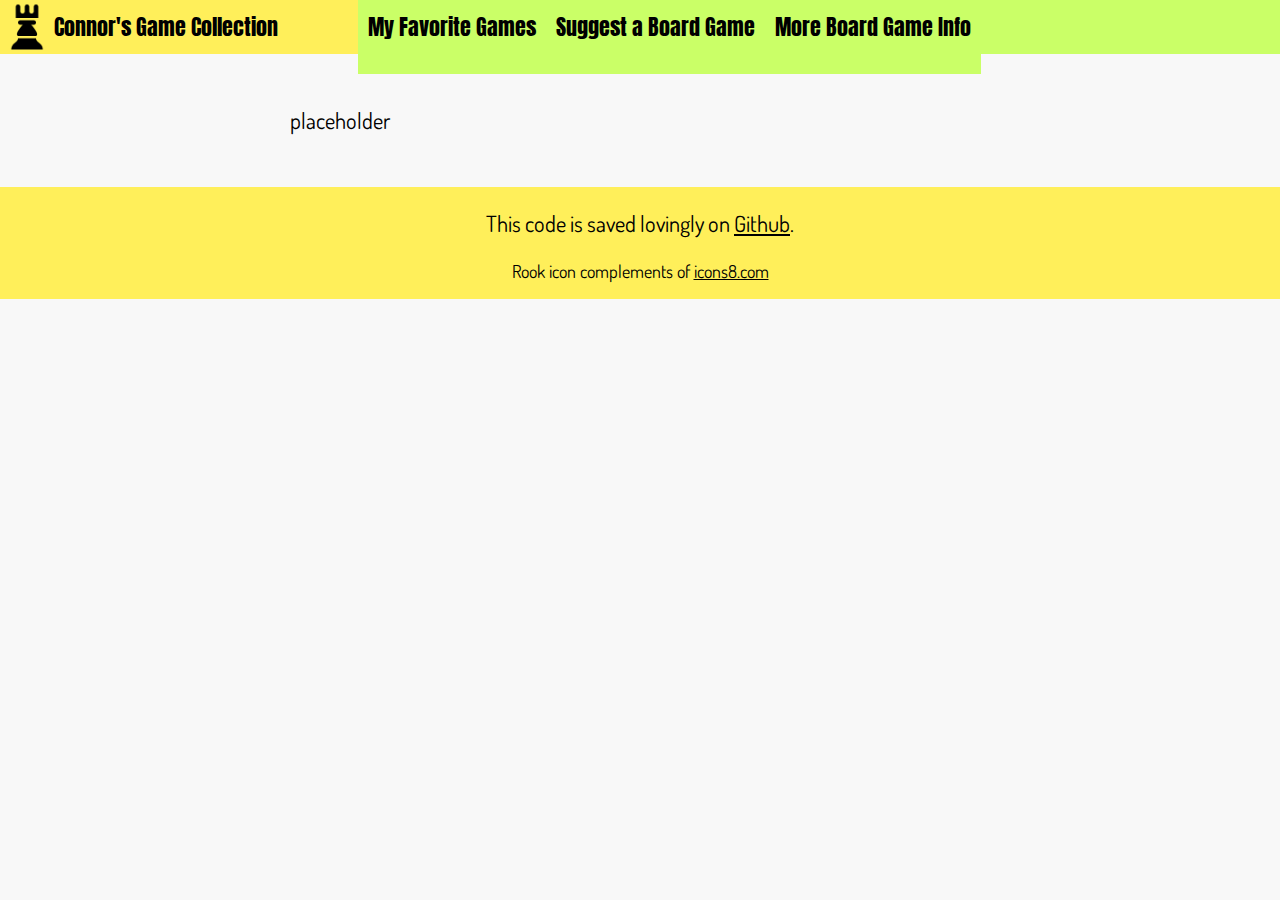
==== index.html @ eedf7c8d "Almost have the layout looking like I want it to" ====
<!DOCTYPE HTML>
<html>
    <head>
        <title>Board Games</title>
        <link rel="stylesheet" type="text/css" href="style.css"/>
        <link href="https://fonts.googleapis.com/css?family=Anton|Dosis|Rammetto+One" rel="stylesheet">
    </head>
    <body>
        <div class="header">
            <a href="/index.html">
                <div class="logo_box active">
                    <img src="/img/Rook.gif" alt="A rook" class="logo_img"/>
                    <div class="logo">Connor's Game Collection</div>
                </div>
            </a>
            <div class="menu">
                <ul>
                    <a href="/favorites.html"><li>My Favorite Games</li></a>
                    <a href="/suggest.html"><li>Suggest a Board Game</li></a>
                    <a href="/moreinfo.html"><li>More Board Game Info</li></a>
                </ul>
            </div>
        </div>
        <div class="body">

        <p> placeholder </p>
        </div>
        <div class="footer">
            <p>This code is saved lovingly on <a href="https://github.com/cweeks12/boardgamesite">Github</a>.</p>
            <p class="attribution">Rook icon complements of <a href="https://icons8.com/">icons8.com</a></p>
        </div>
    </body>
</html>
---- style.css ----
body {
    display: grid;

    grid-template-areas:
    "header"
    "body"
    "footer";
    grid-gap: 30px;
    font-size: 1.4em;
    margin: 0px;
    background-color:#F8F8F8;
}

/* COLORS:
 * bright green: #5AFF61 
 * minty green: #7FE852
 * yellow green: #CAFF67
 * mustard yellow: #E8E852
 * light yellow: #FFEF5A
 */

.header{
    grid-area: header;
    font-family: 'Anton', sans-serif;
    padding 10px;
    background-color: #CAFF67;
}

.header a{
    color: inherit;
    text-style: none;
}

.body {
    font-family: 'Dosis', sans-serif;
    grid-area: body;
    width: 700px;
    margin-left: auto;
    margin-right: auto;
}

.footer {
    font-family: 'Dosis', sans-serif;
    background-color: #FFEF5A;
    grid-area: footer;
    text-align: center;
    font-size: 1em;
}

.footer a{
    color: #000;
}

.footer .attribution {
    font-size: .8em;
}

.logo_box {
    width: 28%;
    display: block;
    float: left;
}

.logo {
    font-family: 'Anton', sans-serif;
    margin-top: auto;
    margin-bottom: auto;
    padding: 10px;
}

.logo_img {
    display: block;
    width: 54px;
    float: left;
}

.menu {
    font-family: 'Anton', sans-serif;
    height: 100%;
}

.menu ul {
    display: block;
    height: 100%;
    margin-top: 0px;
    margin-bottom: auto;

}

.menu ul li {
    display: block;
    list-style: none;
    float: left;
    background-color: #CAFF67;
    padding: 10px;
    height: 100%;
}


.menu ul li.active {
    background-color: #7FE852;
}


.menu ul li a{
    text-decoration: none;
}

.menu ul li:hover{
    background-color: #FFEF5A;
}

.logo_box:hover{
    background-color: #FFEF5A;
}

.active{
    background-color: #7FE852;
}
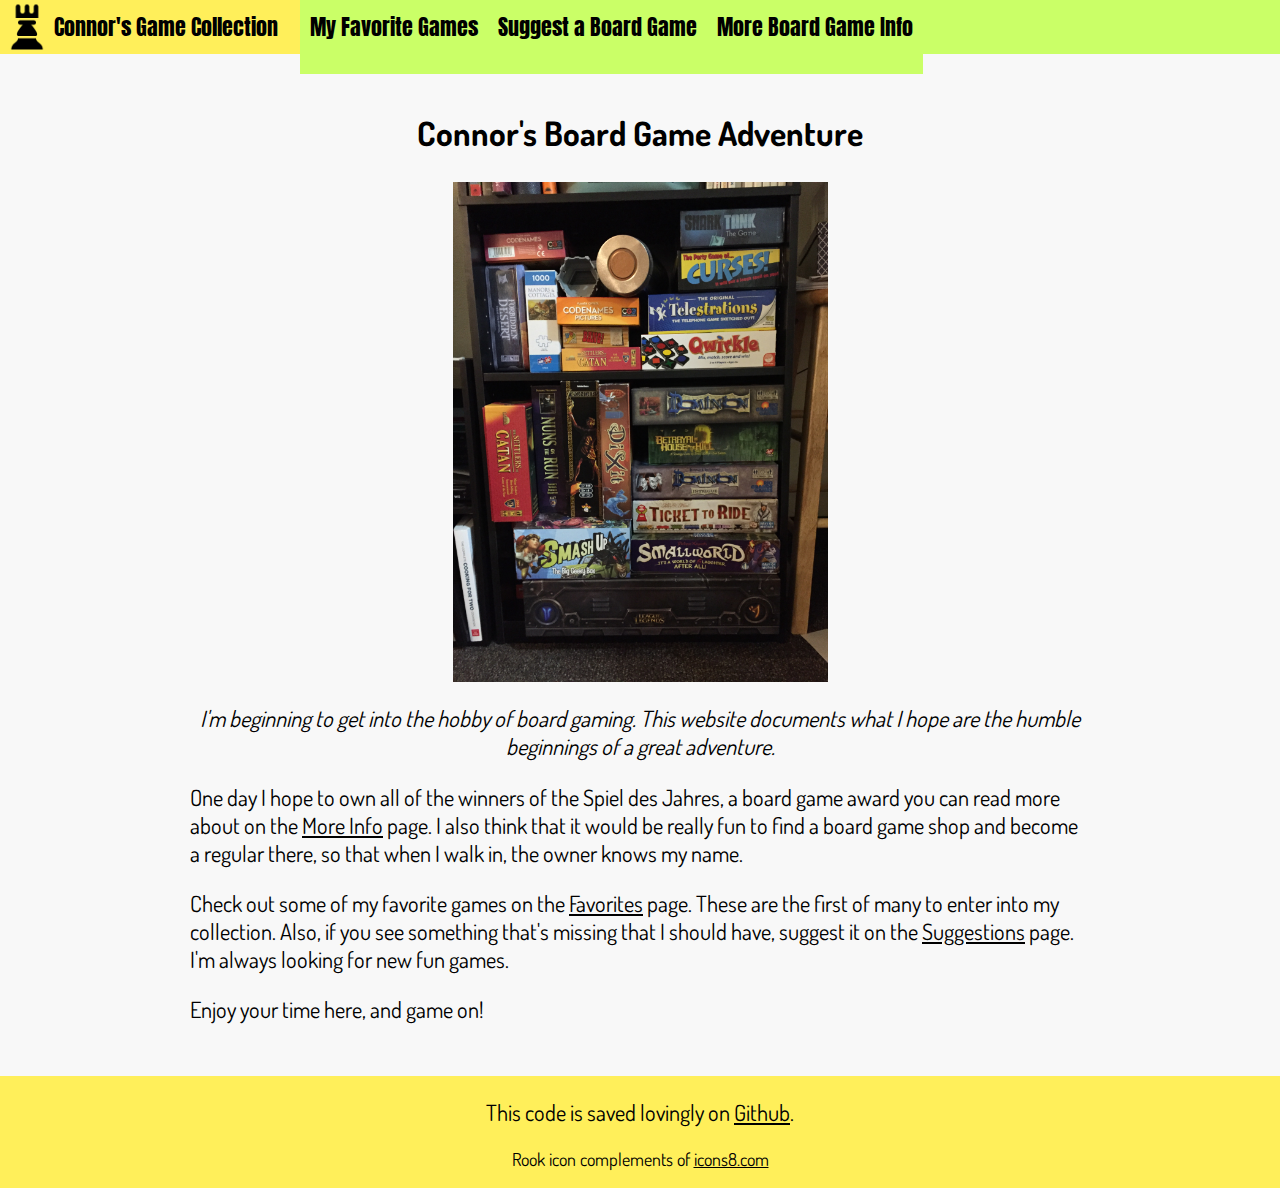
==== commit 445f56d7: "Good enough for production." ====
--- a/index.html
+++ b/index.html
@@ -23,7 +23,15 @@
         </div>
         <div class="body">
 
-        <p> placeholder </p>
+            <h2 style="text-align:center;">Connor's Board Game Adventure</h2>
+            <img src="/img/collection.jpg" alt="My Collection" id="collection"/>
+            <p class="intro">I'm beginning to get into the hobby of board gaming. This website documents what I hope are the humble beginnings of a great adventure.</p>
+            
+            <p> One day I hope to own all of the winners of the Spiel des Jahres, a board game award you can read more about on the <a href="/moreinfo.html">More Info</a> page. I also think that it would be really fun to find a board game shop and become a regular there, so that when I walk in, the owner knows my name.</p>
+
+            <p>Check out some of my favorite games on the <a href="/favorites.html">Favorites</a> page. These are the first of many to enter into my collection. Also, if you see something that's missing that I should have, suggest it on the <a href="/suggest.html">Suggestions</a> page. I'm always looking for new fun games.</p>
+
+            <p>Enjoy your time here, and game on!</p>
         </div>
         <div class="footer">
             <p>This code is saved lovingly on <a href="https://github.com/cweeks12/boardgamesite">Github</a>.</p>
--- a/style.css
+++ b/style.css
@@ -34,9 +34,10 @@
 .body {
     font-family: 'Dosis', sans-serif;
     grid-area: body;
-    width: 700px;
-    margin-left: auto;
-    margin-right: auto;
+    width: 900px;
+    margin-left: auto;
+    margin-right: auto;
+    overflow: hidden;
 }
 
 .footer {
@@ -56,7 +57,7 @@
 }
 
 .logo_box {
-    width: 28%;
+    width: 300px;
     display: block;
     float: left;
 }
@@ -118,3 +119,111 @@
     background-color: #7FE852;
 }
 
+.organizer {
+    display: grid;
+    grid-columns: 1fr;
+}
+
+.hidden_link{
+    display: block;
+    margin-bottom: 10px;
+    width: 100%;
+}
+
+.hidden_link a{
+    float: left;
+    margin-right: 10px;
+    color: #000;
+}
+
+.hidden_link:hover > div.tooltip {
+    float:left;
+    display: inherit;
+    background-color:#5AFF61;
+}
+
+.tooltip{
+    display: none;
+}
+
+a {
+    color: black;
+}
+
+.intro {
+    font-style: oblique;
+    text-align: center;
+}
+
+.organized {
+    display: grid;
+    grid-template-columns: 2fr 3fr;
+    width:600px;
+    margin-left: auto;
+    margin-right:auto;
+}
+
+.organized div{
+    width=100%;
+    padding: 10px;
+    text-align: right;
+}
+
+.organized input {
+    width:100%;
+    height: 1.2em;
+}
+
+input.submit_button {
+    height: 50px;
+    width: 200px;
+    margin-left: auto;
+    margin-right: auto;
+}
+
+textarea{
+    width: 100%;
+    height: 100px;
+}
+
+.submit {
+    grid-column: span 2;
+    width: 300px;
+    margin-left: auto;
+    margin-right: auto;
+}
+
+.organized_games {
+    width: 900px;
+    display: grid;
+    grid-template-columns: 2fr 3fr;
+    margin-left: auto;
+    margin-right:auto;
+}
+
+.organized_games .row {
+    height: 300px;
+    padding: 10px;
+}
+
+.organized_games div p {
+    font-size: 1.1em;
+}
+
+.game_image {
+    height: 100%;
+    display: block;
+    margin-left: 10px;
+    margin-right: auto;
+}
+
+#collection {
+    height: 500px;
+    display: block;
+    margin-left: auto;
+    margin-right: auto;
+}
+
+h2 {
+    text-align: center;
+}
